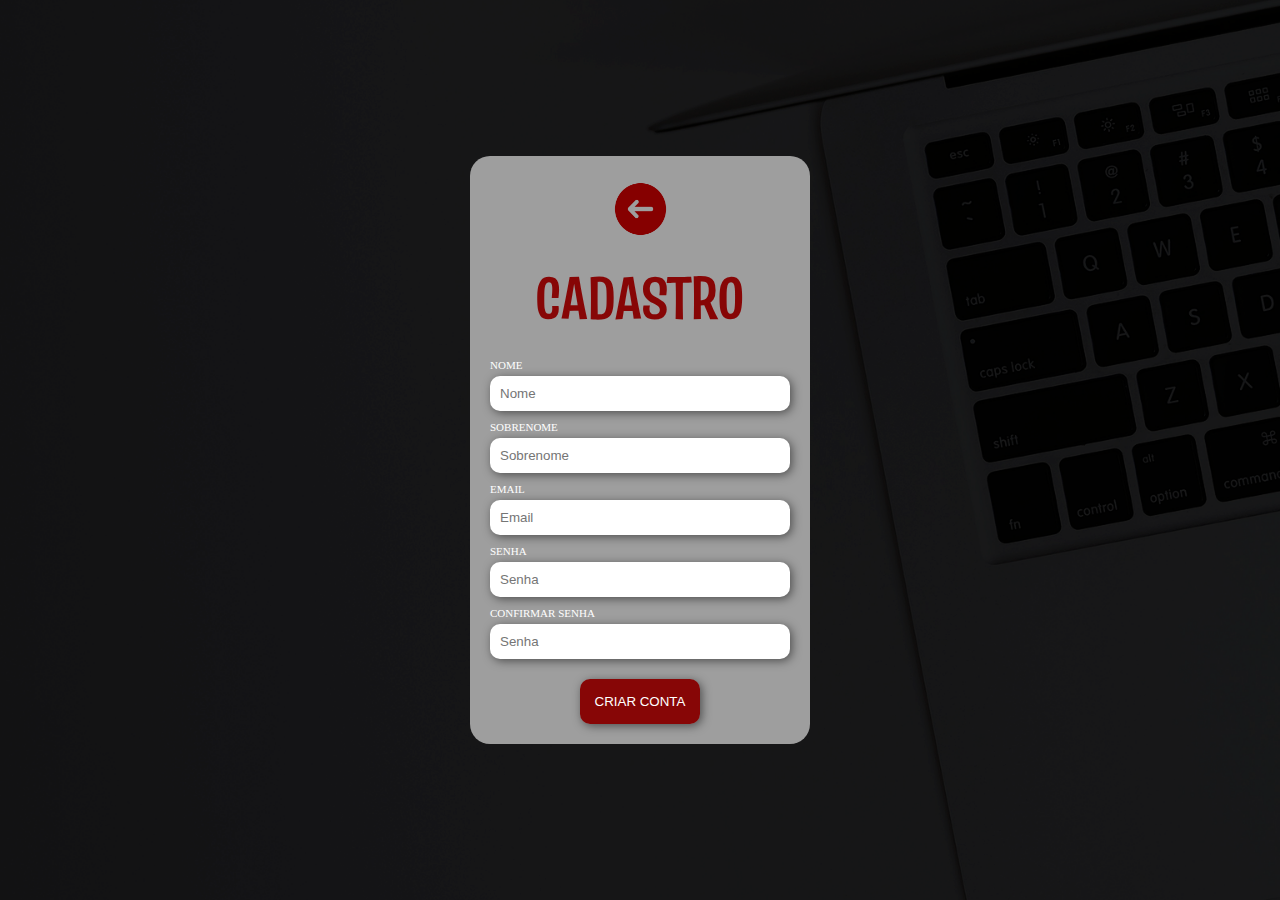
==== pages/cadastro.html @ 74ede086 "HOME, LOGIN e CADASTRO criadas e estilizadas" ====
<!DOCTYPE html>
<html lang="pt-br">
<head>
    <meta charset="UTF-8">
    <meta name="viewport" content="width=device-width, initial-scale=1.0">
    <title>Cadastro</title>

    <!--CSS EXTERNO-->
    <link rel="stylesheet" href="/style/style.css">

    <!--FAVICON-->
    <link rel="apple-touch-icon" sizes="180x180" href="icon/apple-touch-icon.png">
    <link rel="icon" type="image/png" sizes="32x32" href="icon/favicon-32x32.png">
    <link rel="icon" type="image/png" sizes="16x16" href="icon/favicon-16x16.png">
    <link rel="manifest" href="/site.webmanifest">

    <!--FONTES-->
    <link rel="preconnect" href="https://fonts.googleapis.com">
    <link rel="preconnect" href="https://fonts.gstatic.com" crossorigin>

    <!--Montserrat-->
    <link href="https://fonts.googleapis.com/css2?family=Montserrat:ital,wght@0,100..900;1,100..900&family=Truculenta:opsz,wght@12..72,100..900&display=swap" rel="stylesheet">

    <!--Truculenta-->
    <link href="https://fonts.googleapis.com/css2?family=Truculenta:opsz,wght@12..72,100..900&display=swap" rel="stylesheet">
</head>
<body class="cadastro">
    <main class="pag-login">
        <div class="card-login">
            <div class="superior-login"> 
                <a href="../index.html"><img class="voltar" src="../img/voltar-home/voltar.png" alt="voltar"></a>
                <h1 class="title-login">CADASTRO</h1>
            </div>

            <div class="meio-login">
                <div class="email">
                    <label for="email">NOME</label>
                    <input type="text" name="email" placeholder="Nome">
                </div>
                <div class="senha">
                    <label for="senha">SOBRENOME</label>
                    <input type="text" name="Senha" placeholder="Sobrenome">
                </div>
                <div class="email">
                    <label for="email">EMAIL</label>
                    <input type="text" name="email" placeholder="Email">
                </div>
                <div class="senha">
                    <label for="senha">SENHA</label>
                    <input type="password" name="Senha" placeholder="Senha">
                </div>
                <div class="senha">
                    <label for="senha">CONFIRMAR SENHA</label>
                    <input type="password" name="Senha" placeholder="Senha">
                </div>
            </div>

            <div class="fim-login">
                <button class="btn-enviar-login">CRIAR CONTA</button>
            </div>
        </div>
    </main>
</body>
</html>
---- style/style.css ----
* {
    margin: 0;
    padding: 0;
    color: #fff;
    box-sizing: border-box; /* Deixar o layout mais responsivo */
}

/* PAGINA HOME */

body.home { /*BACKGROUND PAGINA HOME*/
    background-image: url('../img/bg/bg-home.png');
    background-position: center; /* Centraliza a imagem no centro da tela*/
    background-repeat: no-repeat; /* Imagem nao se repete */
    background-attachment: fixed; /* Imagem fixa */
    background-size: cover; /* Redimensiona a imagem para cobrir toda a área do fundo ==*/
    width: 100vw; /* Tamanho da tela maximo (horizontal) */
}

header {
    width: 100vw;
    display: flex;
    background-color: #0d0d0d91;
    height: 70px;
    align-items: center;
    justify-content: space-around;
}

a {
    text-decoration: none; /* Link nn ficar marcado após ser clicado*/
}

ul.servicos {
    width: auto;
    display: flex;
    align-items: center;
    gap: 30px;
    justify-content: center;
}

.btn-login {
    color: #0D0D0D;
    width: 110px;
    display: flex;
    justify-content: center;
    align-items: center;
    padding: 0px;
    height: 30px;
    background-color: #fff;
    border: none;
    border-radius: 5px;
    cursor: pointer;
}

.btn-cadastro {
    color: #0D0D0D;
    width: 110px;
    display: flex;
    justify-content: center;
    align-items: center;
    padding: 0px;
    height: 30px;
    background-color: #fff;
    border: none;
    border-radius: 5px;
    cursor: pointer;
}

ul.pag {
    width: auto;
    display: flex;
    gap: 100px;
    justify-content: center; /* Alinha elementos no eixo X */
    align-items: center; /* Alinha elementos no eixo Y */
    list-style-type: none; /* Deixar o elemento escrito sem nenhum tipo de marcação */
    font-family: "Montserrat", sans-serif;
}

.carrinho {
    height: 30px;
}

strong {
    color: #860000f6;
    text-shadow: 10px 10px 5px rgba(0, 0, 0, 0.685);
}

.bem-vindo {
    width: 100%;
    height: 50%;
    display: flex;
    align-items: center;
    justify-content: center;
    margin-top: 140px;
    flex-direction: column;
}

.bem-vindo-texto {
    width: auto;
    height: auto;
    font-size: 150px;
    font-family: "Truculenta", sans-serif;
    text-shadow: 10px 10px 5px rgba(0, 0, 0, 0.5);
}

.bem-vindo-hr {
    width: 30%;
    height: 3.5px;
    background-color: #fff;
    border-radius: 10px;
}

.btn-home {
    width: 100%;
    height: auto;
    margin-top: 50px;
    display: flex;
    gap: 100px;
    justify-content: center;
    align-items: center;
}

.btn-tipos {
    width: 200px;
    display: flex;
    justify-content: center;
    align-items: center;
    padding: 20px;
    height: 30px;
    color: #0D0D0D;
    background-color: #fff;
    border: none;
    border-radius: 12px;
    cursor: pointer;
    box-shadow: 2px 2px 45px rgba(0, 0, 0, 0.5);
}

.btn-sobre {
    width: 200px;
    display: flex;
    justify-content: center;
    align-items: center;
    padding: 20px;
    height: 30px;
    color: #0D0D0D;
    background-color: #fff;
    border: none;
    border-radius: 12px;
    cursor: pointer;
    box-shadow: 2px 2px 45px rgba(0, 0, 0, 0.5);
}



/* PAGINA DE LOGIN */

body.login { /*BACKGROUND PAGINA HOME*/
    background-image: url('../img/bg/bg-login-cadastro.png');
    background-position: center; /* Centraliza a imagem no centro da tela*/
    background-repeat: no-repeat; /* Imagem nao se repete */
    background-attachment: fixed; /* Imagem fixa */
    background-size: cover; /* Redimensiona a imagem para cobrir toda a área do fundo ==*/
    width: 100vw; /* Tamanho da tela maximo (horizontal) */
    font-family: "Montserrat", sans-serif;
}

main.pag-login {
    display: flex;
    width: 100vw;
    height: 100vh;
    align-items: center;
    justify-content: center;
}

.card-login {
    width: auto;
    height: auto;
    background-color: #9e9e9e;
    display: flex;
    flex-direction: column;
    border-radius: 20px;
    padding: 20px;
    border: none;
}

.superior-login {
    display: flex;
    flex-direction: column;
    justify-content: center;
    align-items: center;
    gap: 10px;
    margin-bottom: 20px;
}

.title-login {
    font-family: "Truculenta", sans-serif;
    color: #860000f6;
    font-size: 60px;
}

.voltar {
    width: 65px;
    height: 66px;
}

.meio-login {
    display: flex;
    flex-direction: column;
    gap: 10px;
    margin-bottom: 20px;
}

.email {
    gap: 5px;
    width: 300px;
    display: flex;
    flex-flow: column;
}

.senha {
    gap: 5px;
    width: 300px;
    display: flex;
    flex-flow: column;
}

label {
    font-size: 11px;
}

input {
    color: #0D0D0D;
    padding: 10px;
    height: auto;
    border-radius: 10px;
    border: none;
    box-shadow: 2px 2px 10px rgba(0, 0, 0, 0.5);
}

.fim-login {
    width: 100%;
    display: flex;
    align-items: center;
    justify-content: center;
}

.btn-enviar-login {
    width: 40%;
    height: 45px;
    padding: 10px;
    background-color: #860000f6;
    border-radius: 10px;
    border: none;
    box-shadow: 2px 2px 10px rgba(0, 0, 0, 0.5);
    cursor: pointer;

}

/* PAGINA DE CADASTRO*/

body.cadastro { /*BACKGROUND PAGINA HOME*/
    background-image: url('../img/bg/bg-login-cadastro.png');
    background-position: center; /* Centraliza a imagem no centro da tela*/
    background-repeat: no-repeat; /* Imagem nao se repete */
    background-attachment: fixed; /* Imagem fixa */
    background-size: cover; /* Redimensiona a imagem para cobrir toda a área do fundo ==*/
    width: 100vw; /* Tamanho da tela maximo (horizontal) */
}
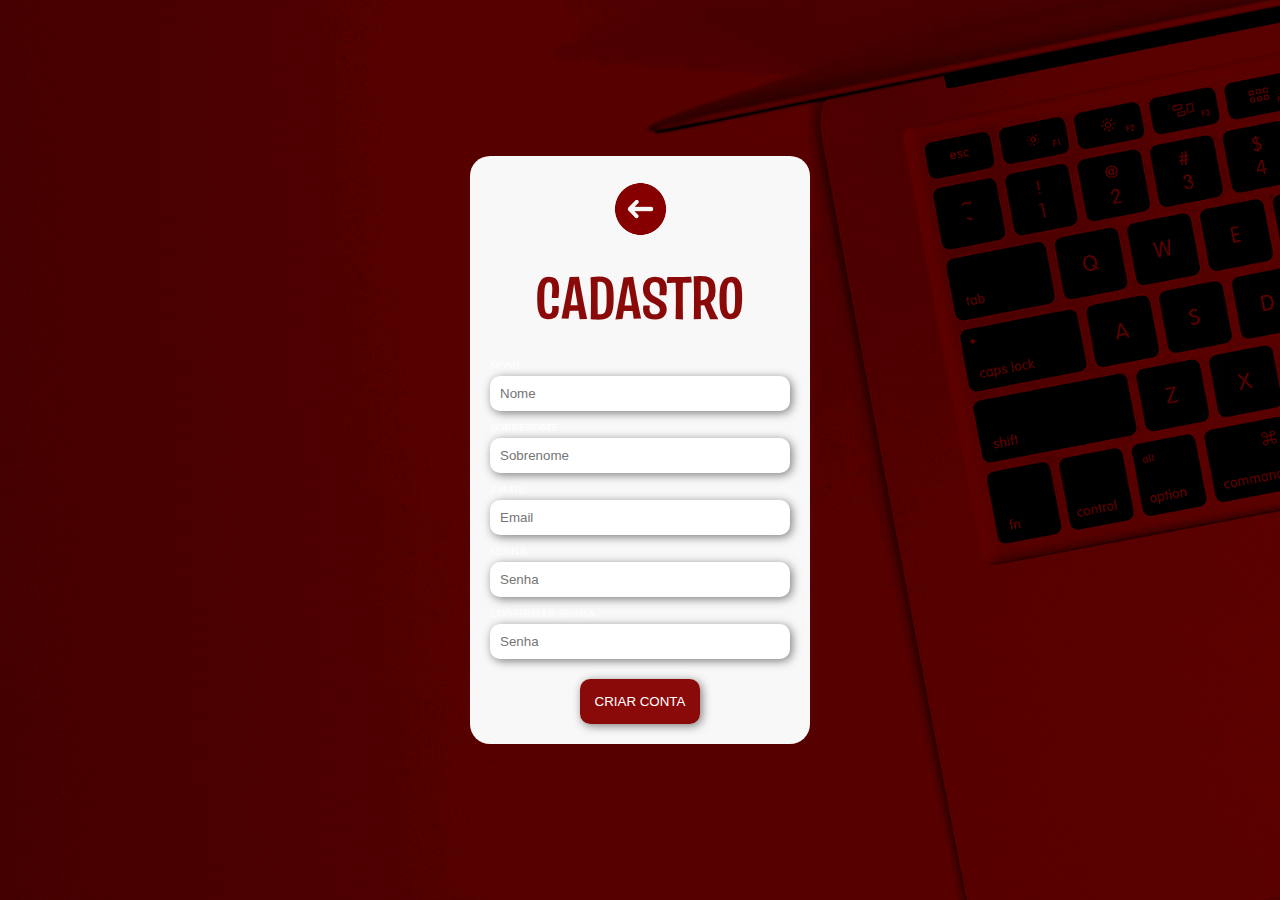
==== commit a9d81125: "pagina home, login e cadastro editadas, inicei produtos e contato" ====
--- a/pages/cadastro.html
+++ b/pages/cadastro.html
@@ -9,9 +9,9 @@
     <link rel="stylesheet" href="/style/style.css">
 
     <!--FAVICON-->
-    <link rel="apple-touch-icon" sizes="180x180" href="icon/apple-touch-icon.png">
-    <link rel="icon" type="image/png" sizes="32x32" href="icon/favicon-32x32.png">
-    <link rel="icon" type="image/png" sizes="16x16" href="icon/favicon-16x16.png">
+    <link rel="apple-touch-icon" sizes="180x180" href="../icon/apple-touch-icon.png">
+    <link rel="icon" type="image/png" sizes="32x32" href="../icon/favicon-32x32.png">
+    <link rel="icon" type="image/png" sizes="16x16" href="../icon/favicon-16x16.png">
     <link rel="manifest" href="/site.webmanifest">
 
     <!--FONTES-->
--- a/style/style.css
+++ b/style/style.css
@@ -5,6 +5,7 @@
     box-sizing: border-box; /* Deixar o layout mais responsivo */
 }
 
+
 /* PAGINA HOME */
 
 body.home { /*BACKGROUND PAGINA HOME*/
@@ -12,8 +13,9 @@
     background-position: center; /* Centraliza a imagem no centro da tela*/
     background-repeat: no-repeat; /* Imagem nao se repete */
     background-attachment: fixed; /* Imagem fixa */
-    background-size: cover; /* Redimensiona a imagem para cobrir toda a área do fundo ==*/
-    width: 100vw; /* Tamanho da tela maximo (horizontal) */
+    background-size: cover; /* Redimensiona a imagem para cobrir toda a área do fundo */
+    width: 100vw; /* Tamanho da tela maximo (horizontal) */
+    height: 100vh; /* Tamanho da tela maximo (vertical) */
 }
 
 header {
@@ -29,6 +31,15 @@
     text-decoration: none; /* Link nn ficar marcado após ser clicado*/
 }
 
+.select {
+    color: #fff;
+    background-color: #860000;
+    border-radius: 4px;
+    width: auto;
+    height: auto;
+    padding: 6px;
+}
+
 ul.servicos {
     width: auto;
     display: flex;
@@ -38,18 +49,26 @@
 }
 
 .btn-login {
-    color: #0D0D0D;
+    color: #ffffff;
     width: 110px;
     display: flex;
     justify-content: center;
     align-items: center;
     padding: 0px;
     height: 30px;
-    background-color: #fff;
+    background-color: #860000;
     border: none;
     border-radius: 5px;
     cursor: pointer;
 }
+
+.btn-login:hover {  /* Quando passar o mouse por cima */
+    transition: 600ms;
+    color: #860000;
+    background-color: #fff;
+    transform: scale(1.1);
+}
+
 
 .btn-cadastro {
     color: #0D0D0D;
@@ -63,6 +82,13 @@
     border: none;
     border-radius: 5px;
     cursor: pointer;
+}
+
+.btn-cadastro:hover {  /* Quando passar o mouse por cima */
+    transition: 600ms;
+    color: #ffffff;
+    background-color: #860000;
+    transform: scale(1.1);
 }
 
 ul.pag {
@@ -79,14 +105,21 @@
     height: 30px;
 }
 
+.carrinho:hover {
+    transform: scale(1.1);
+}
+
 strong {
     color: #860000f6;
-    text-shadow: 10px 10px 5px rgba(0, 0, 0, 0.685);
+    background-color: #ffffff;
+    padding-inline-end: 5px;
+    padding-inline-start: 5px;
+    border-radius: 10px;
 }
 
 .bem-vindo {
     width: 100%;
-    height: 50%;
+    height: 40%;
     display: flex;
     align-items: center;
     justify-content: center;
@@ -112,7 +145,6 @@
 .btn-home {
     width: 100%;
     height: auto;
-    margin-top: 50px;
     display: flex;
     gap: 100px;
     justify-content: center;
@@ -134,6 +166,13 @@
     box-shadow: 2px 2px 45px rgba(0, 0, 0, 0.5);
 }
 
+.btn-tipos:hover {  /* Quando passar o mouse por cima */
+    transition: 600ms;
+    color: #ffffff;
+    background-color: #860000;
+    transform: scale(1.1);
+}
+
 .btn-sobre {
     width: 200px;
     display: flex;
@@ -150,17 +189,28 @@
 }
 
 
+.btn-sobre:hover {  /* Quando passar o mouse por cima */
+    transition: 600ms;
+    color: #ffffff;
+    background-color: #860000;
+    transform: scale(1.1);
+}
+
+
+
+
 
 /* PAGINA DE LOGIN */
 
-body.login { /*BACKGROUND PAGINA HOME*/
+body.login { /*BACKGROUND PAGINA LOGIN*/
     background-image: url('../img/bg/bg-login-cadastro.png');
     background-position: center; /* Centraliza a imagem no centro da tela*/
     background-repeat: no-repeat; /* Imagem nao se repete */
     background-attachment: fixed; /* Imagem fixa */
-    background-size: cover; /* Redimensiona a imagem para cobrir toda a área do fundo ==*/
-    width: 100vw; /* Tamanho da tela maximo (horizontal) */
-    font-family: "Montserrat", sans-serif;
+    background-size: cover; /* Redimensiona a imagem para cobrir toda a área do fundo */
+    width: 100vw; /* Tamanho da tela maximo (horizontal) */
+    height: 100vh;  /* Tamanho da tela maximo (vertical) */
+    font-family: "Montserrat", sans-serif; /* Fonte */
 }
 
 main.pag-login {
@@ -174,7 +224,7 @@
 .card-login {
     width: auto;
     height: auto;
-    background-color: #9e9e9e;
+    background-color: #f8f8f8;
     display: flex;
     flex-direction: column;
     border-radius: 20px;
@@ -255,6 +305,9 @@
 
 }
 
+
+
+
 /* PAGINA DE CADASTRO*/
 
 body.cadastro { /*BACKGROUND PAGINA HOME*/
@@ -262,6 +315,51 @@
     background-position: center; /* Centraliza a imagem no centro da tela*/
     background-repeat: no-repeat; /* Imagem nao se repete */
     background-attachment: fixed; /* Imagem fixa */
-    background-size: cover; /* Redimensiona a imagem para cobrir toda a área do fundo ==*/
-    width: 100vw; /* Tamanho da tela maximo (horizontal) */
+    background-size: cover; /* Redimensiona a imagem para cobrir toda a área do fundo */
+    width: 100vw; /* Tamanho da tela maximo (horizontal) */
+    height: 100vh;  /* Tamanho da tela maximo (vertical) */
+}
+
+
+
+
+/* PAGINA PRODUTOS */
+
+body.produtos { /*BACKGROUND PAGINA PRODUTOS*/
+    background-image: url('../img/bg/bg-home.png');
+    background-position: center; /* Centraliza a imagem no centro da tela*/
+    background-repeat: no-repeat; /* Imagem nao se repete */
+    background-attachment: fixed; /* Imagem fixa */
+    background-size: cover; /* Redimensiona a imagem para cobrir toda a área do fundo */
+    width: 100vw; /* Tamanho da tela maximo (horizontal) */
+    height: 100vh;  /* Tamanho da tela maximo (vertical) */
+}
+
+.produtos-venda {
+    color: #fff;
+}
+
+
+
+
+/* PAGINA CONTATO */
+
+body.contato { /*BACKGROUND PAGINA CONTATO*/
+    background-image: url('../img/bg/bg-home.png');
+    background-position: center; /* Centraliza a imagem no centro da tela*/
+    background-repeat: no-repeat; /* Imagem nao se repete */
+    background-attachment: fixed; /* Imagem fixa */
+    background-size: cover; /* Redimensiona a imagem para cobrir toda a área do fundo */
+    width: 100vw; /* Tamanho da tela maximo (horizontal) */
+    height: 100vh;  /* Tamanho da tela maximo (vertical) */
+    font-family: "Montserrat", sans-serif; /* Fonte */
+}
+
+.formulario {
+    width: 100vw;
+    height: 90vh;
+    display: flex;
+    flex-direction: column;
+    justify-content: center;
+    align-items: center;
 }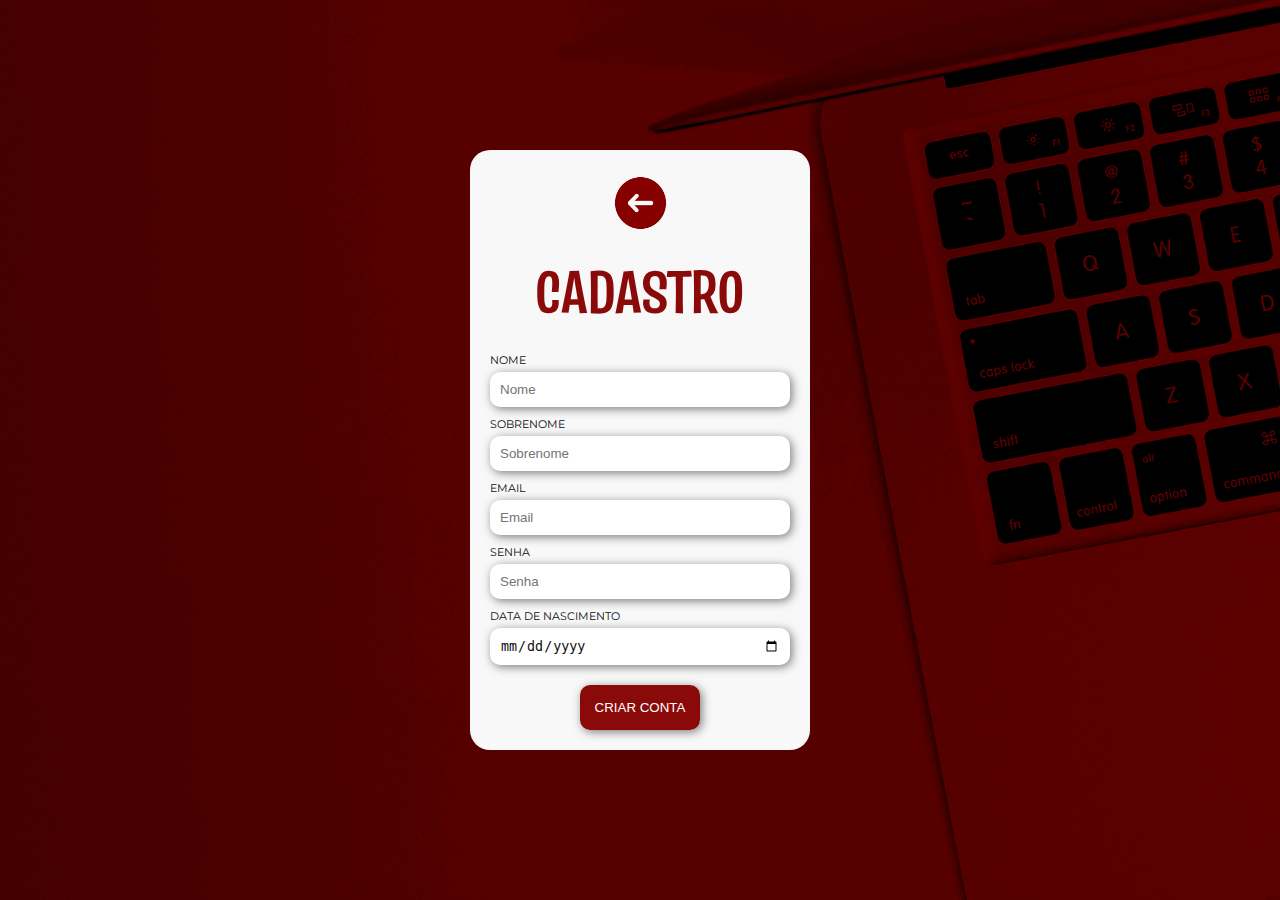
==== commit 72c5818a: "Pagina ERRO criada e Alert de idade criado ao atualizar a pagina" ====
--- a/pages/cadastro.html
+++ b/pages/cadastro.html
@@ -12,7 +12,6 @@
     <link rel="apple-touch-icon" sizes="180x180" href="../icon/apple-touch-icon.png">
     <link rel="icon" type="image/png" sizes="32x32" href="../icon/favicon-32x32.png">
     <link rel="icon" type="image/png" sizes="16x16" href="../icon/favicon-16x16.png">
-    <link rel="manifest" href="/site.webmanifest">
 
     <!--FONTES-->
     <link rel="preconnect" href="https://fonts.googleapis.com">
@@ -34,24 +33,24 @@
 
             <div class="meio-login">
                 <div class="email">
-                    <label for="email">NOME</label>
+                    <label for="text">NOME</label>
                     <input type="text" name="email" placeholder="Nome">
                 </div>
                 <div class="senha">
-                    <label for="senha">SOBRENOME</label>
+                    <label for="text">SOBRENOME</label>
                     <input type="text" name="Senha" placeholder="Sobrenome">
                 </div>
                 <div class="email">
-                    <label for="email">EMAIL</label>
+                    <label for="text">EMAIL</label>
                     <input type="text" name="email" placeholder="Email">
                 </div>
                 <div class="senha">
-                    <label for="senha">SENHA</label>
+                    <label for="password">SENHA</label>
                     <input type="password" name="Senha" placeholder="Senha">
                 </div>
                 <div class="senha">
-                    <label for="senha">CONFIRMAR SENHA</label>
-                    <input type="password" name="Senha" placeholder="Senha">
+                    <label for="text">DATA DE NASCIMENTO</label>
+                    <input type="date" name="Senha">
                 </div>
             </div>
 
--- a/style/style.css
+++ b/style/style.css
@@ -110,8 +110,8 @@
 }
 
 strong {
-    color: #860000f6;
-    background-color: #ffffff;
+    background-color: #860000f6;
+    color: #ffffff;
     padding-inline-end: 5px;
     padding-inline-start: 5px;
     border-radius: 10px;
@@ -275,6 +275,8 @@
 
 label {
     font-size: 11px;
+    color: #0D0D0D;
+    font-family: "Montserrat", sans-serif;
 }
 
 input {
@@ -302,7 +304,6 @@
     border: none;
     box-shadow: 2px 2px 10px rgba(0, 0, 0, 0.5);
     cursor: pointer;
-
 }
 
 
@@ -362,4 +363,70 @@
     flex-direction: column;
     justify-content: center;
     align-items: center;
+    gap: 20px;
+}
+
+.dados {
+    background-color: #ffffff;
+    border-radius: 20px;
+    padding: 30px;
+    height: 57vh;
+    width: 50vw;
+    display: flex;
+    justify-content: center;
+    align-items: center;
+    flex-direction: column;
+}
+
+.dados-preencher {
+    display: flex;
+    width: 100%;
+    height: auto;
+    flex-direction: column;
+    gap: 10px;
+}
+
+.btn-entrar-contato {
+    margin-top: 30px;
+    width: 300px;
+    padding: 20px;
+    background-color: #860000f6;
+    border-radius: 10px;
+    border: none;
+    box-shadow: 2px 2px 10px rgba(0, 0, 0, 0.5);
+    cursor: pointer;
+}
+
+.btn-entrar-contato:hover{
+    background-color: #fff;
+    color: #860000;
+    transform: scale(1.01);
+    transition: 600ms;
+}
+
+
+/*PAGINA ERRO*/
+
+body.erro { /*BACKGROUND PAGINA ERRO*/
+    background-image: url('../img/bg/bg-404.png');
+    background-position: center; /* Centraliza a imagem no centro da tela*/
+    background-repeat: no-repeat; /* Imagem nao se repete */
+    background-attachment: fixed; /* Imagem fixa */
+    background-size: cover; /* Redimensiona a imagem para cobrir toda a área do fundo */
+    width: 100vw; /* Tamanho da tela maximo (horizontal) */
+    height: 100vh; /* Tamanho da tela maximo (vertical) */
+    font-family: "Montserrat", sans-serif; /* Fonte */
+}
+
+.erro-1 {
+    width: 100vw;
+    height: 100vh;
+    display: flex;
+    justify-content: center;
+    align-items: center;
+    flex-direction: column;
+}
+
+.text-erro {
+    font-size: 100px;
 }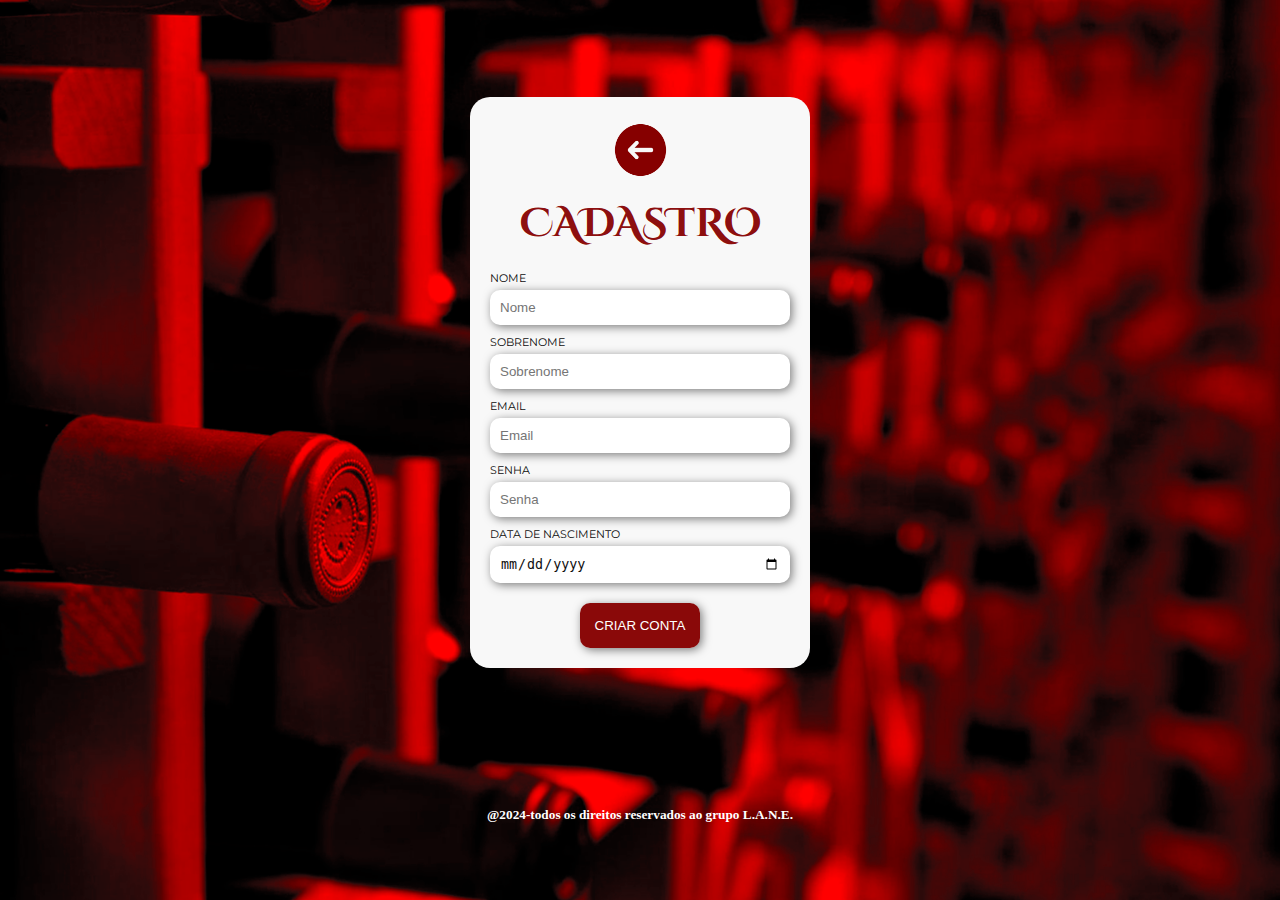
==== commit 7b5288ba: "Faltando apenas alguns detalhes, todas as paginas ja criadas e estilizadas!" ====
--- a/pages/cadastro.html
+++ b/pages/cadastro.html
@@ -22,42 +22,60 @@
 
     <!--Truculenta-->
     <link href="https://fonts.googleapis.com/css2?family=Truculenta:opsz,wght@12..72,100..900&display=swap" rel="stylesheet">
+
+    <!-- Cinzel Decorative -->
+    <link rel="preconnect" href="https://fonts.googleapis.com">
+    <link rel="preconnect" href="https://fonts.gstatic.com" crossorigin>
+    <link href="https://fonts.googleapis.com/css2?family=Cinzel+Decorative:wght@400;700;900&display=swap" rel="stylesheet">
 </head>
+
 <body class="cadastro">
+<!-- Principal -->
     <main class="pag-login">
         <div class="card-login">
-            <div class="superior-login"> 
-                <a href="../index.html"><img class="voltar" src="../img/voltar-home/voltar.png" alt="voltar"></a>
-                <h1 class="title-login">CADASTRO</h1>
-            </div>
 
-            <div class="meio-login">
-                <div class="email">
-                    <label for="text">NOME</label>
-                    <input type="text" name="email" placeholder="Nome">
+            <!-- Parte Superior -->
+                <div class="superior-login"> 
+                    <a href="../index.html"><img class="voltar" src="../img/voltar-home/voltar.png" alt="voltar"></a>
+                    <h1 class="title-login">CADASTRO</h1>
                 </div>
-                <div class="senha">
-                    <label for="text">SOBRENOME</label>
-                    <input type="text" name="Senha" placeholder="Sobrenome">
+
+
+            <!-- Parte do Meio -->
+                <div class="meio-login">
+                    <div class="email">
+                        <label for="text">NOME</label>
+                        <input type="text" name="email" placeholder="Nome">
+                    </div>
+                    <div class="senha">
+                        <label for="text">SOBRENOME</label>
+                        <input type="text" name="Senha" placeholder="Sobrenome">
+                    </div>
+                    <div class="email">
+                        <label for="text">EMAIL</label>
+                        <input type="text" name="email" placeholder="Email">
+                    </div>
+                    <div class="senha">
+                        <label for="password">SENHA</label>
+                        <input type="password" name="Senha" placeholder="Senha">
+                    </div>
+                    <div class="senha">
+                        <label for="text">DATA DE NASCIMENTO</label>
+                        <input type="date" name="Senha">
+                    </div>
                 </div>
-                <div class="email">
-                    <label for="text">EMAIL</label>
-                    <input type="text" name="email" placeholder="Email">
+            
+            <!-- Parte Final -->
+                <div class="fim-login">
+                    <button class="btn-enviar-login">CRIAR CONTA</button>
                 </div>
-                <div class="senha">
-                    <label for="password">SENHA</label>
-                    <input type="password" name="Senha" placeholder="Senha">
-                </div>
-                <div class="senha">
-                    <label for="text">DATA DE NASCIMENTO</label>
-                    <input type="date" name="Senha">
-                </div>
-            </div>
-
-            <div class="fim-login">
-                <button class="btn-enviar-login">CRIAR CONTA</button>
-            </div>
         </div>
     </main>
+
+<!-- Ropadé -->
+    <footer>
+        <h5>@2024-todos os direitos reservados ao grupo L.A.N.E.</h5>
+    </footer>
+    
 </body>
 </html>--- a/style/style.css
+++ b/style/style.css
@@ -19,12 +19,13 @@
 }
 
 header {
-    width: 100vw;
+    width: 100%;
     display: flex;
     background-color: #0d0d0d91;
     height: 70px;
     align-items: center;
     justify-content: space-around;
+    flex-wrap: wrap;
 }
 
 a {
@@ -107,9 +108,10 @@
 
 .carrinho:hover {
     transform: scale(1.1);
-}
-
-strong {
+    transition: 1s;
+}
+
+.strong-1 {
     background-color: #860000f6;
     color: #ffffff;
     padding-inline-end: 5px;
@@ -117,22 +119,36 @@
     border-radius: 10px;
 }
 
+.strong-2 {
+    color: #860000;
+    font-weight: 600;
+}
+
+.main-bem-vindo {
+    width: auto;
+    flex-direction: column;
+    display: flex;
+    align-items: center;
+    justify-content: center;
+    height: 80vh;
+    gap: 20px;
+}
+
 .bem-vindo {
     width: 100%;
     height: 40%;
     display: flex;
     align-items: center;
     justify-content: center;
-    margin-top: 140px;
     flex-direction: column;
 }
 
 .bem-vindo-texto {
     width: auto;
     height: auto;
-    font-size: 150px;
-    font-family: "Truculenta", sans-serif;
-    text-shadow: 10px 10px 5px rgba(0, 0, 0, 0.5);
+    font-size: 120px;
+    font-family: "Cinzel Decorative", serif;
+    font-weight: 200;
 }
 
 .bem-vindo-hr {
@@ -190,10 +206,10 @@
 
 
 .btn-sobre:hover {  /* Quando passar o mouse por cima */
-    transition: 600ms;
     color: #ffffff;
     background-color: #860000;
     transform: scale(1.1);
+    transition: 600ms;
 }
 
 
@@ -208,7 +224,7 @@
     background-repeat: no-repeat; /* Imagem nao se repete */
     background-attachment: fixed; /* Imagem fixa */
     background-size: cover; /* Redimensiona a imagem para cobrir toda a área do fundo */
-    width: 100vw; /* Tamanho da tela maximo (horizontal) */
+    max-width: 100vw; /* Tamanho da tela maximo (horizontal) */
     height: 100vh;  /* Tamanho da tela maximo (vertical) */
     font-family: "Montserrat", sans-serif; /* Fonte */
 }
@@ -216,7 +232,7 @@
 main.pag-login {
     display: flex;
     width: 100vw;
-    height: 100vh;
+    height: 85vh;
     align-items: center;
     justify-content: center;
 }
@@ -242,14 +258,19 @@
 }
 
 .title-login {
-    font-family: "Truculenta", sans-serif;
+    font-family: "Cinzel Decorative", serif;
     color: #860000f6;
-    font-size: 60px;
+    font-size: 40px;
 }
 
 .voltar {
     width: 65px;
     height: 66px;
+}
+
+.voltar:hover {
+    transition: 2s;
+    transform: scale(1.2);
 }
 
 .meio-login {
@@ -306,6 +327,14 @@
     cursor: pointer;
 }
 
+.btn-enviar-login:hover {
+    color: #860000f6;
+    background-color: #fff;
+    transform: scale(1.1);
+    transition: 600ms;
+}
+
+
 
 
 
@@ -317,8 +346,8 @@
     background-repeat: no-repeat; /* Imagem nao se repete */
     background-attachment: fixed; /* Imagem fixa */
     background-size: cover; /* Redimensiona a imagem para cobrir toda a área do fundo */
-    width: 100vw; /* Tamanho da tela maximo (horizontal) */
-    height: 100vh;  /* Tamanho da tela maximo (vertical) */
+    max-width: 100vw; /* Tamanho da tela maximo (horizontal) */
+    height: 90vh;  /* Tamanho da tela maximo (vertical) */
 }
 
 
@@ -332,14 +361,85 @@
     background-repeat: no-repeat; /* Imagem nao se repete */
     background-attachment: fixed; /* Imagem fixa */
     background-size: cover; /* Redimensiona a imagem para cobrir toda a área do fundo */
-    width: 100vw; /* Tamanho da tela maximo (horizontal) */
-    height: 100vh;  /* Tamanho da tela maximo (vertical) */
-}
-
-.produtos-venda {
-    color: #fff;
-}
-
+    max-width: 100vw; 
+    margin: 0;
+    display: flex;
+    flex-direction: column;
+    align-items: center;
+}
+
+.produtos-a-venda {
+    width: 100%;
+    height: auto;
+    display: flex;
+    flex-direction: column;
+    align-items: center;
+}
+
+
+.card-produtos {
+    display: flex;
+    width: 60%;
+    height: auto;
+    flex-flow: wrap;
+    justify-content: space-evenly;
+    gap: 40px; /* Distancia entre elementos */
+}
+
+/* Cards de vinhos vendendo*/
+.produto-vendendo {
+    background-color: #1d1d1d;
+    width: 300px;
+    height: 600px;
+    display: flex;
+    flex-direction: column;
+    align-items: center;
+    border-radius: 20px;
+    padding: 30px;
+    text-align: justify; /* Texto justificado */
+    gap: 30px;
+    cursor: pointer;
+}
+
+.produto-vendendo:hover {
+    background-color: #860000f6;
+    transform: scale(1.2);
+    transition: 1s;
+}
+
+.title-card-produtos { 
+    font-size: 30px;
+    font-family: "Cinzel Decorative", serif;
+}
+
+.text-escolha-vinho {
+    font-family: "Cinzel Decorative", serif;
+    font-size: 60px;
+    margin: 70px;
+
+}
+
+.img-card-vinho {
+    height: 200px;
+}
+
+
+.btn-comprar {
+    width: 60%;
+    height: 10%;
+    padding: 10px;
+    color: #860000;
+    background-color: #fffffff6;
+    border-radius: 10px;
+    border: none;
+    box-shadow: 2px 2px 10px rgba(0, 0, 0, 0.5);
+    cursor: pointer;
+}
+
+.btn-comprar:hover {
+    transform: scale(1.1);
+    transition: 1s;
+}
 
 
 
@@ -351,14 +451,14 @@
     background-repeat: no-repeat; /* Imagem nao se repete */
     background-attachment: fixed; /* Imagem fixa */
     background-size: cover; /* Redimensiona a imagem para cobrir toda a área do fundo */
-    width: 100vw; /* Tamanho da tela maximo (horizontal) */
-    height: 100vh;  /* Tamanho da tela maximo (vertical) */
+    max-width: 100vw; /* Tamanho da tela maximo (horizontal) */
+    height: 90%;  /* Tamanho da tela (vertical) */
     font-family: "Montserrat", sans-serif; /* Fonte */
 }
 
 .formulario {
     width: 100vw;
-    height: 90vh;
+    height: 80vh;
     display: flex;
     flex-direction: column;
     justify-content: center;
@@ -370,10 +470,10 @@
     background-color: #ffffff;
     border-radius: 20px;
     padding: 30px;
-    height: 57vh;
-    width: 50vw;
-    display: flex;
-    justify-content: center;
+    height: 55vh;
+    width: 30vw;
+    display: flex;
+    justify-content: space-around;
     align-items: center;
     flex-direction: column;
 }
@@ -386,9 +486,14 @@
     gap: 10px;
 }
 
+.fim-formulario {
+    display: flex;
+    width: 100%;
+    justify-content: center;
+}
+
 .btn-entrar-contato {
-    margin-top: 30px;
-    width: 300px;
+    width: auto;
     padding: 20px;
     background-color: #860000f6;
     border-radius: 10px;
@@ -405,6 +510,7 @@
 }
 
 
+
 /*PAGINA ERRO*/
 
 body.erro { /*BACKGROUND PAGINA ERRO*/
@@ -429,4 +535,139 @@
 
 .text-erro {
     font-size: 100px;
-}+}
+
+
+
+/* PAGINA SOBRE A EMPRESA */
+
+body.sobre { /*BACKGROUND PAGINA LOGIN*/
+    background-image: url('../img/bg/bg-home.png');
+    background-position: center; /* Centraliza a imagem no centro da tela*/
+    background-repeat: no-repeat; /* Imagem nao se repete */
+    background-attachment: fixed; /* Imagem fixa */
+    background-size: cover; /* Redimensiona a imagem para cobrir toda a área do fundo */
+    width: 100vw; /* Tamanho da tela maximo (horizontal) */
+    height: 100vh;  /* Tamanho da tela maximo (vertical) */
+    font-family: "Montserrat", sans-serif; /* Fonte */
+}
+
+.main-sobre {
+    width: 100vw;
+    height: 90vh;
+    display: flex;
+    align-items: center;
+    justify-content: center;
+}
+
+.div-sobre {
+    width: 60%;
+    height: 80%;
+    display: flex;
+    flex-direction: column;
+    align-items: center;
+    justify-content: center;
+    gap: 20px;
+}
+
+.sobre-empresa {
+    font-size: 60px;
+}
+
+.p-empresa {
+    font-size: 17px;
+}
+
+
+
+
+/* PAGINA TIPO DE VINHOS */
+
+body.tipos-vinho { /*BACKGROUND PAGINA LOGIN*/
+    background-image: url('../img/bg/bg-home.png');
+    background-position: center; /* Centraliza a imagem no centro da tela*/
+    background-repeat: no-repeat; /* Imagem nao se repete */
+    background-attachment: fixed; /* Imagem fixa */
+    background-size: cover; /* Redimensiona a imagem para cobrir toda a área do fundo */
+    width: 100vw; /* Tamanho da tela maximo (horizontal) */
+    height: 100vh;  /* Tamanho da tela maximo (vertical) */
+    font-family: "Montserrat", sans-serif; /* Fonte */
+}
+
+.carrossel {
+    display: flex;
+    flex-direction: column;
+    width: 100vw;
+    justify-content: center;
+    align-self: center;
+}
+
+.text-tipo {
+    text-align: center;
+    margin-top: 60px;
+    margin-bottom: 20px;
+}
+
+.centralizar-itens {
+    display: flex;
+    align-items: center;
+    justify-content: center;
+}
+
+.container-carrossel {
+    display: flex;
+    width: 30%;
+    height: 70%;
+    justify-content: center;
+    align-self: center;
+}
+
+.anterior {
+    background-color: #860000;
+    border: none;
+    width: 75px;
+    height: 75px;
+    cursor: pointer;
+    border-radius: 40px;
+}
+
+.proximo {
+    background-color: #860000;
+    border: none;
+    width: 75px;
+    height: 75px;
+    cursor: pointer;
+    border-radius: 40px;
+}
+
+#tamanho {
+    width: 500px;
+}
+
+.proximo:hover {
+    background-color: #fff;
+    color: #860000;
+    transform: scale(1.2);
+    transition: 1s;
+}
+
+.anterior:hover {
+    background-color: #fff;
+    color: #860000;
+    transform: scale(1.2);
+    transition: 1s;
+}
+
+
+
+/* FOOTER */
+
+footer {
+    width: 100%;
+    height: 100px;
+    display: flex;
+    justify-content: center;
+    align-items: center;
+}
+
+
